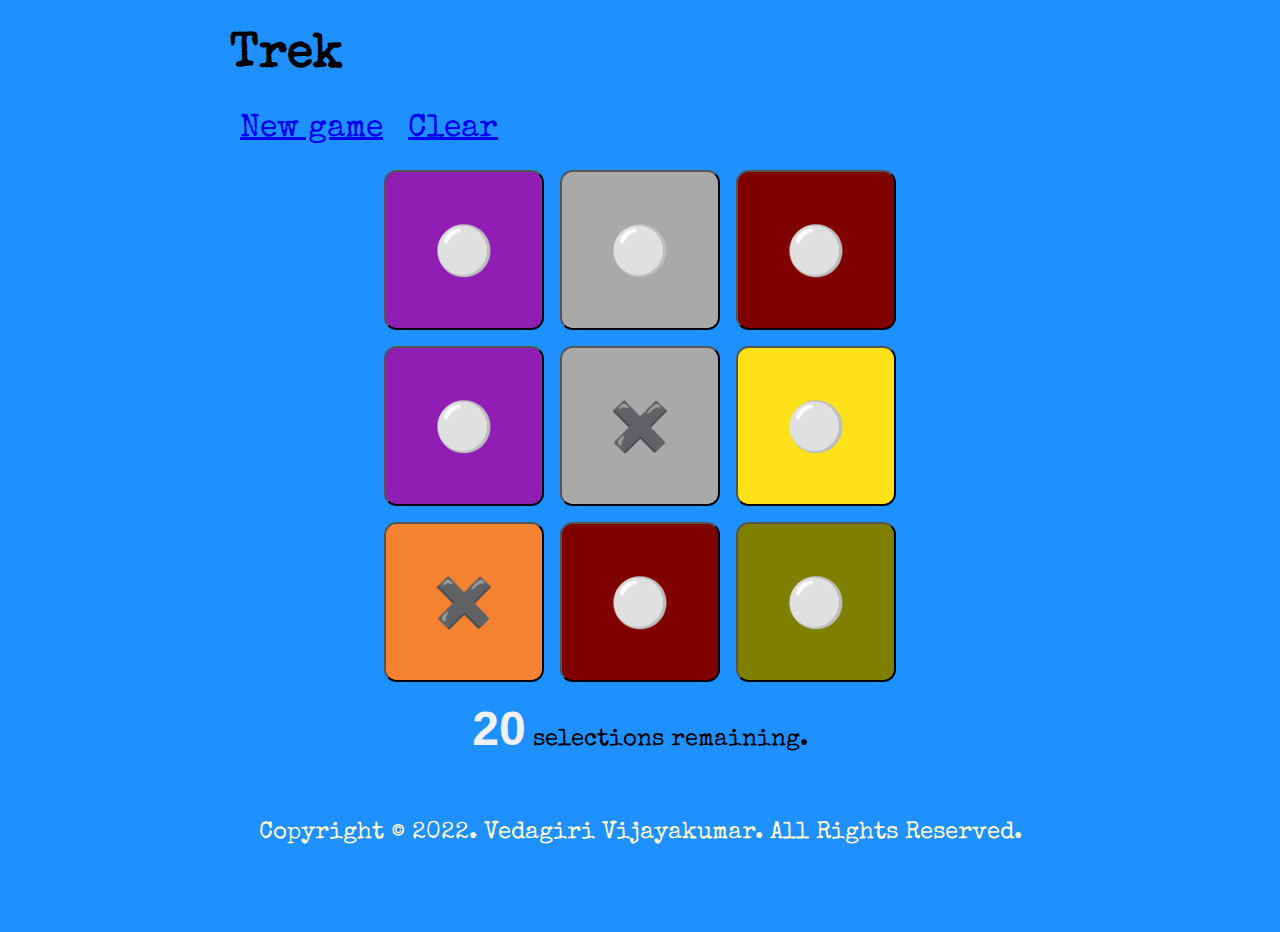
==== game.html @ e740db82 "UI Tweaks" ====
<!DOCTYPE html>

<!-- 
/* Trek
 * Copyright© 2002. Vedagiri Vijayakumar. All Rights Reserved.
 */  
-->

<html>

<head>
   <meta charset="utf-8">
   <title>Trek</title>

   <link rel="preconnect" href="https://fonts.googleapis.com">
   <link rel="preconnect" href="https://fonts.gstatic.com" crossorigin>
   <link href="https://fonts.googleapis.com/css2?family=Special+Elite&display=swap" rel="stylesheet">

   <link rel="stylesheet" href="style.css">

   <link rel="apple-touch-icon" sizes="180x180" href="/apple-touch-icon.png">
   <link rel="icon" type="image/png" sizes="32x32" href="/favicon-32x32.png">
   <link rel="icon" type="image/png" sizes="16x16" href="/favicon-16x16.png">
   <link rel="manifest" href="/site.webmanifest">

</head>

<body>
   <header><h1>Trek</h1></header>
   <nav>
      <a class="playLink" href="game.html">New game</a>
      <a id="linkClearSelections" href="#" class="playLink">Clear</a>
   </nav>

   <article class="center">
      <section>
          <table id="gameGrid" cellpadding="7px">
          </table>
          <p id="messageBlock"></p>
      </section>
      <section>
         <p id="statusMessage"><span id="statusBlock"></span>&nbsp;selections remaining.</p>
      </section>
      <section id="footer">
         <p>Copyright &copy; 2022. Vedagiri Vijayakumar. All Rights Reserved.</p>
      </section>
   </article>
   <script src="app.js"></script>
</body>

</html>
---- style.css ----
/* Trek
 * Copyright© 2002. Vedagiri Vijayakumar. All Rights Reserved.
 */  
@import url('https://fonts.googleapis.com/css2?family=Special+Elite&display=swap');

html, body {
    height: 100%;
    margin-left: 10%;
    margin-right: 10%;
 }
 
 
body {
    min-height: 100%;
    background-color: dodgerblue;
    font-family: 'Special Elite', cursive;
}
 
header {
    margin-top: 1rem;
    font-size: x-large;
}
 
nav {
   font-size: larger;
}

table[id=gameGrid] {
    max-width: 80%;
    margin-top: 1.0rem;
    margin-left: auto;
    margin-right: auto;
}
 
 .center {
    margin-left: auto;
    margin-right: auto;
 }
 
p {
   font-size: 1.5rem;
   line-height: 1.8rem;
}

#footer {
    padding-left: 1.0rem;
    padding-right: 1.0rem;
    padding-bottom: 1.0rem;
    padding-top: 1.0rem;
    color: lemonchiffon;
    height: 2.0rem;
    bottom: 0px;
    left: 0px;
    right: 0px;
    margin-bottom: 1.0rem;
    text-align: center;
 }
 
 a.playLink {
    font-size: 2.0rem;
    padding: 0.60rem;
 }
 
#messageBlock {
   color: firebrick;
   text-align: center;
}

.centerimage {
   display: block;
   margin-left: auto;
   margin-right: auto;
   width: 65%;
}

#statusMessage {
    text-align: center;
    color: black;
 }
 
 #statusBlock {
    font-family:Arial, Helvetica, sans-serif;
    font-weight: bolder;
    font-size: 3.0rem;
    color: #f0f0f0;
 }
 
/* game.html styles */

button.piece {
   width: 10.0rem;
   height: 10.0rem;
   padding: 0.5rem;
   border-radius: 0.8rem;
   font-size: 3.0rem;
   transition: border-radius 0.5s ease; 
}

button.piece:hover {
   border-radius: 5.0rem;
   box-shadow: 0 12px 16px 0 rgba(0,0,0,0.24),0 17px 50px 0 rgba(0,0,0,0.19);
}

button.piece.selected {
   outline-style: dotted;
   outline-color: white;
   outline-width: 3px;
   outline-offset: 5px;
   border-radius: 5.0rem;
}
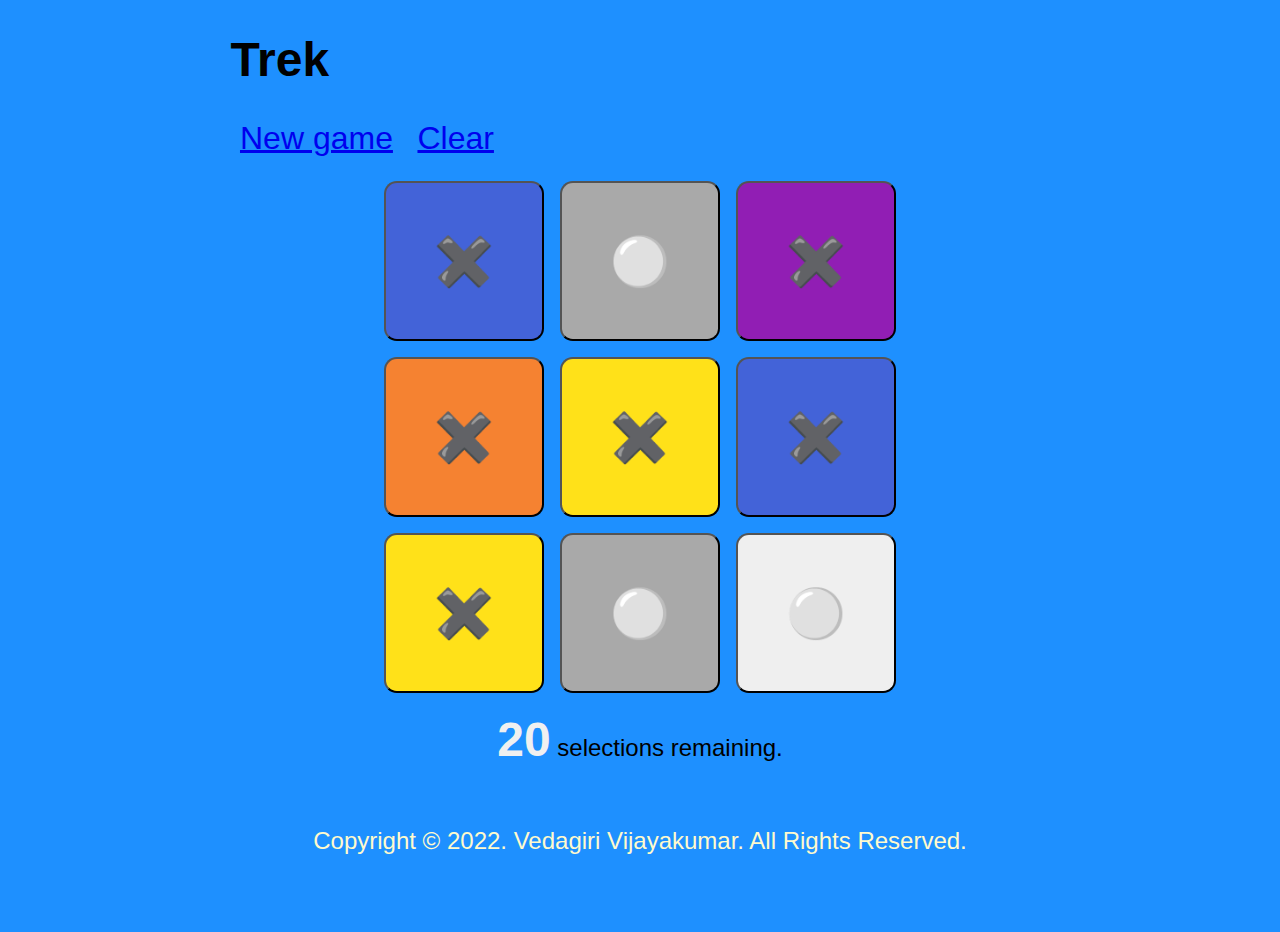
==== commit 36531015: "Removed Google Fonts" ====
--- a/game.html
+++ b/game.html
@@ -12,9 +12,15 @@
    <meta charset="utf-8">
    <title>Trek</title>
 
-   <link rel="preconnect" href="https://fonts.googleapis.com">
-   <link rel="preconnect" href="https://fonts.gstatic.com" crossorigin>
-   <link href="https://fonts.googleapis.com/css2?family=Special+Elite&display=swap" rel="stylesheet">
+   <meta NAME="DC.Title" CONTENT="Trek">
+   <meta NAME="DC.Title.Alternative"CONTENT="Trek game page">
+   <meta NAME="DC.Creator.PersonalName" CONTENT="Vedagiri Vijayakumar">
+   <meta NAME="DC.Subject" CONTENT="Games">
+   <meta NAME="DC.Description" CONTENT="Trek, a single-player strategy game played against the computer inspired by interactive 3-SAT solving">
+   <meta NAME="DC.Identifier" CONTENT="Trek, the game: game page">
+   <meta NAME="DC.Date" CONTENT="January 2022">
+   <meta NAME="DC.Language" SCHEME="ISO639-1" ]CONTENT="us-en">
+   <meta NAME="DC.Rights" CONTENT="Copyright&copy; 2022. Vedagiri Vijayakumar. All Rights Reserved. (Also see: License)">   
 
    <link rel="stylesheet" href="style.css">
 
--- a/style.css
+++ b/style.css
@@ -1,7 +1,6 @@
 /* Trek
  * Copyright© 2002. Vedagiri Vijayakumar. All Rights Reserved.
  */  
-@import url('https://fonts.googleapis.com/css2?family=Special+Elite&display=swap');
 
 html, body {
     height: 100%;
@@ -13,7 +12,7 @@
 body {
     min-height: 100%;
     background-color: dodgerblue;
-    font-family: 'Special Elite', cursive;
+    font-family: -apple-system, BlinkMacSystemFont, "Segoe UI", Roboto, Helvetica, Arial, sans-serif, "Apple Color Emoji", "Segoe UI Emoji", "Segoe UI Symbol";
 }
  
 header {
@@ -48,18 +47,21 @@
     padding-bottom: 1.0rem;
     padding-top: 1.0rem;
     color: lemonchiffon;
-    height: 2.0rem;
     bottom: 0px;
     left: 0px;
     right: 0px;
     margin-bottom: 1.0rem;
     text-align: center;
- }
- 
- a.playLink {
+}
+
+#footer p {
+   height: 1.0rem;
+}
+
+a.playLink {
     font-size: 2.0rem;
     padding: 0.60rem;
- }
+}
  
 #messageBlock {
    color: firebrick;
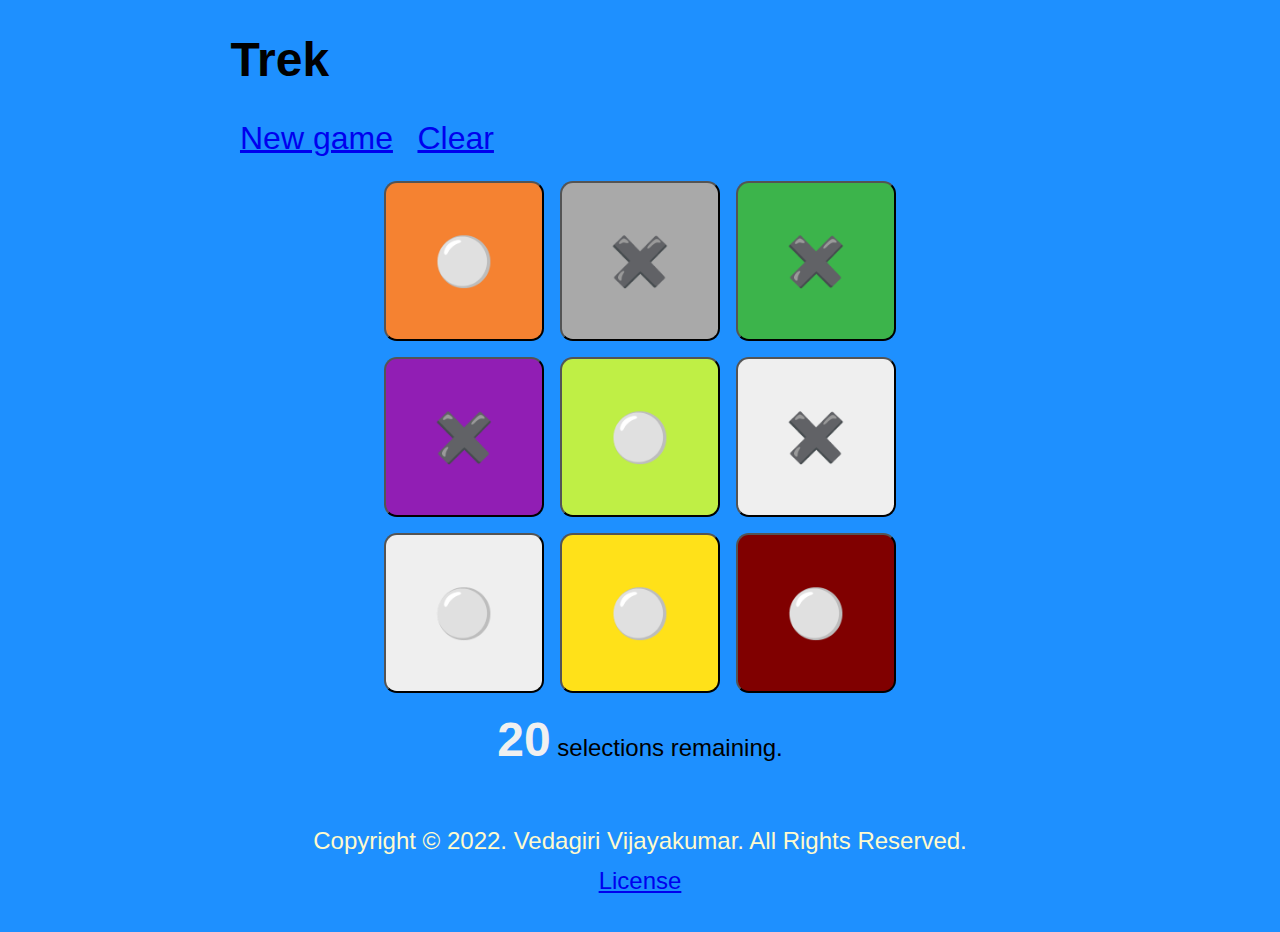
==== commit ffdbe7bd: "Fixed the relative path for icons, webmanifest etc" ====
--- a/game.html
+++ b/game.html
@@ -6,28 +6,29 @@
  */  
 -->
 
-<html>
+<html lang="us-en">
 
 <head>
    <meta charset="utf-8">
+   <meta name="viewport" content="width=device-width, initial-scale=1.0">
    <title>Trek</title>
 
-   <meta NAME="DC.Title" CONTENT="Trek">
-   <meta NAME="DC.Title.Alternative"CONTENT="Trek game page">
-   <meta NAME="DC.Creator.PersonalName" CONTENT="Vedagiri Vijayakumar">
-   <meta NAME="DC.Subject" CONTENT="Games">
-   <meta NAME="DC.Description" CONTENT="Trek, a single-player strategy game played against the computer inspired by interactive 3-SAT solving">
-   <meta NAME="DC.Identifier" CONTENT="Trek, the game: game page">
-   <meta NAME="DC.Date" CONTENT="January 2022">
-   <meta NAME="DC.Language" SCHEME="ISO639-1" ]CONTENT="us-en">
-   <meta NAME="DC.Rights" CONTENT="Copyright&copy; 2022. Vedagiri Vijayakumar. All Rights Reserved. (Also see: License)">   
+   <meta name="DC.Title" content="Trek">
+   <meta name="DC.Title.Alternative" content="Trek game page">
+   <meta name="DC.Creator.PersonalName" content="Vedagiri Vijayakumar">
+   <meta name="DC.Subject" content="Games">
+   <meta name="DC.Description" content="Trek, a single-player strategy game played against the computer inspired by interactive 3-SAT solving">
+   <meta name="DC.Identifier" content="Trek, the game: game page">
+   <meta name="DC.Date" content="January 21, 2022">
+   <meta name="DC.Language" scheme="ISO639-1" content="us-en">
+   <meta name="DC.Rights" content="Copyright&copy; 2022. Vedagiri Vijayakumar. All Rights Reserved. (Also see: License)">   
 
    <link rel="stylesheet" href="style.css">
 
-   <link rel="apple-touch-icon" sizes="180x180" href="/apple-touch-icon.png">
-   <link rel="icon" type="image/png" sizes="32x32" href="/favicon-32x32.png">
-   <link rel="icon" type="image/png" sizes="16x16" href="/favicon-16x16.png">
-   <link rel="manifest" href="/site.webmanifest">
+   <link rel="apple-touch-icon" sizes="180x180" href="apple-touch-icon.png">
+   <link rel="icon" type="image/png" sizes="32x32" href="favicon-32x32.png">
+   <link rel="icon" type="image/png" sizes="16x16" href="favicon-16x16.png">
+   <link rel="manifest" href="site.webmanifest"> 
 
 </head>
 
@@ -49,6 +50,7 @@
       </section>
       <section id="footer">
          <p>Copyright &copy; 2022. Vedagiri Vijayakumar. All Rights Reserved.</p>
+         <p><a href="LICENSE.txt" rel="noreferrer license" target=_blank>License</a></p>
       </section>
    </article>
    <script src="app.js"></script>
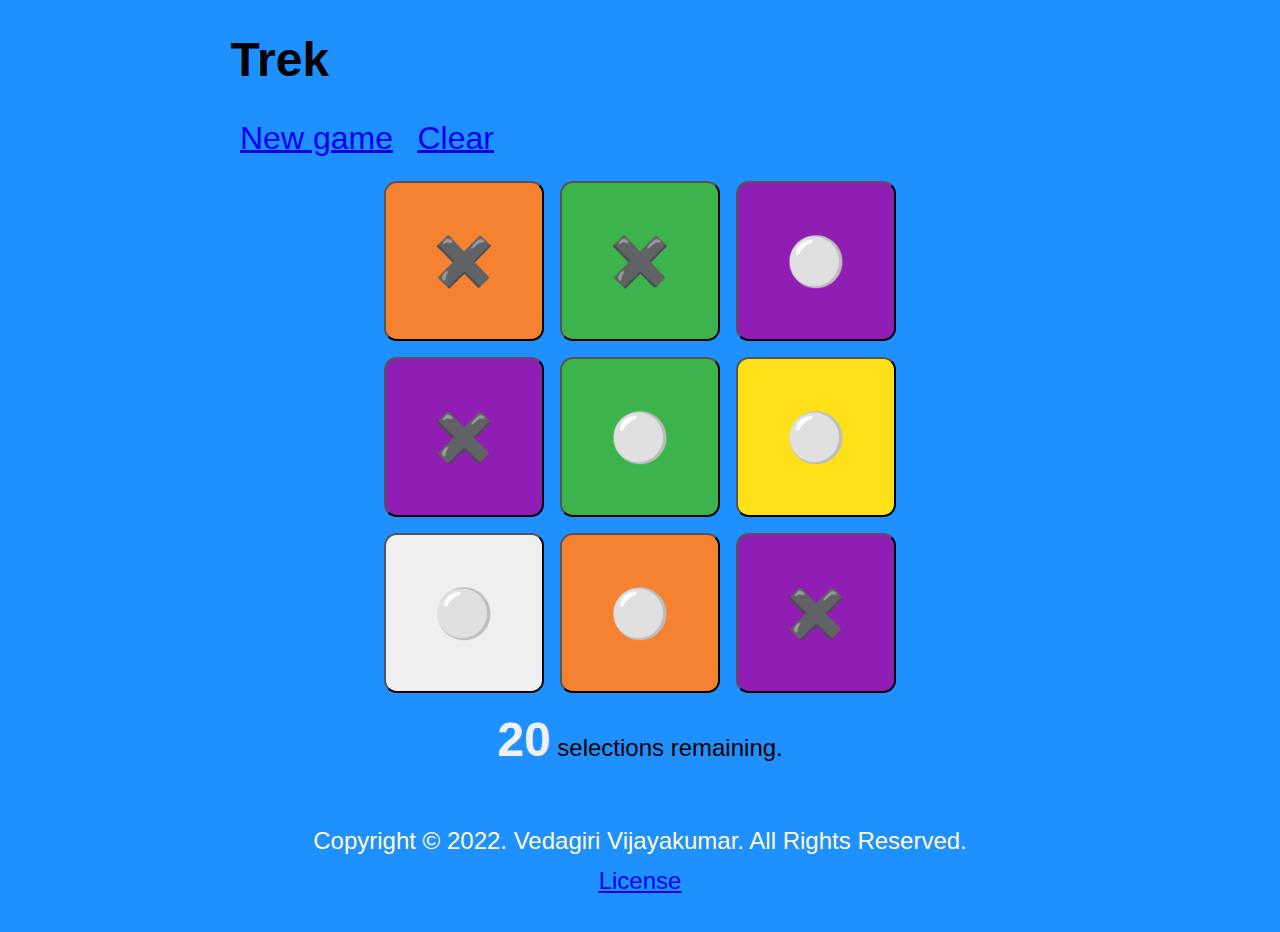
==== commit bbd09d5d: "Fixed lang attribute on <html> tag" ====
--- a/game.html
+++ b/game.html
@@ -6,7 +6,7 @@
  */  
 -->
 
-<html lang="us-en">
+<html lang="en">
 
 <head>
    <meta charset="utf-8">
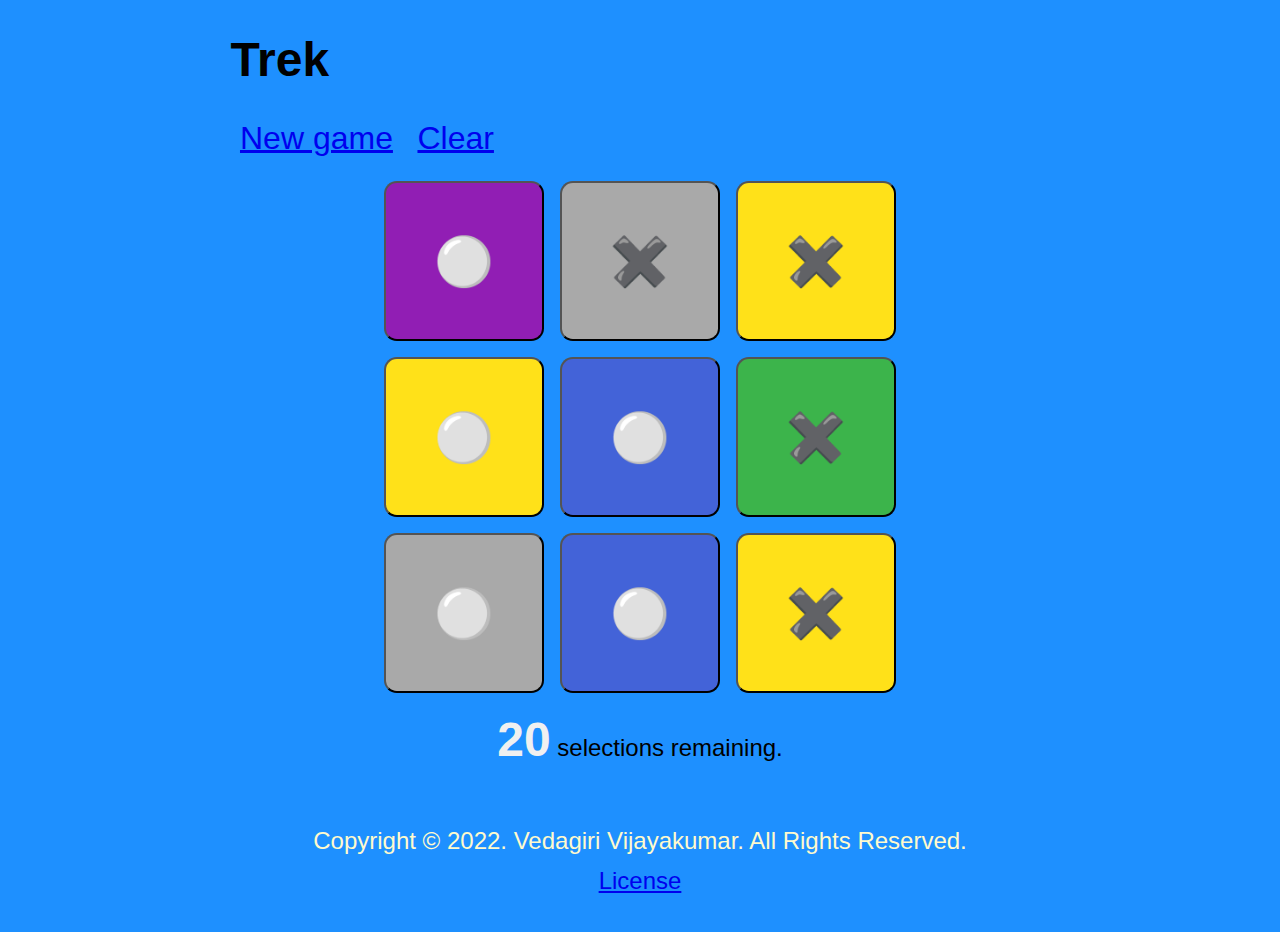
==== commit 5c1c59a7: "Added <meta name="description" ...>" ====
--- a/game.html
+++ b/game.html
@@ -11,6 +11,8 @@
 <head>
    <meta charset="utf-8">
    <meta name="viewport" content="width=device-width, initial-scale=1.0">
+   <meta name="description" content="Trek, a single-player strategy game played against the computer inspired by interactive 3-SAT solving">
+
    <title>Trek</title>
 
    <meta name="DC.Title" content="Trek">
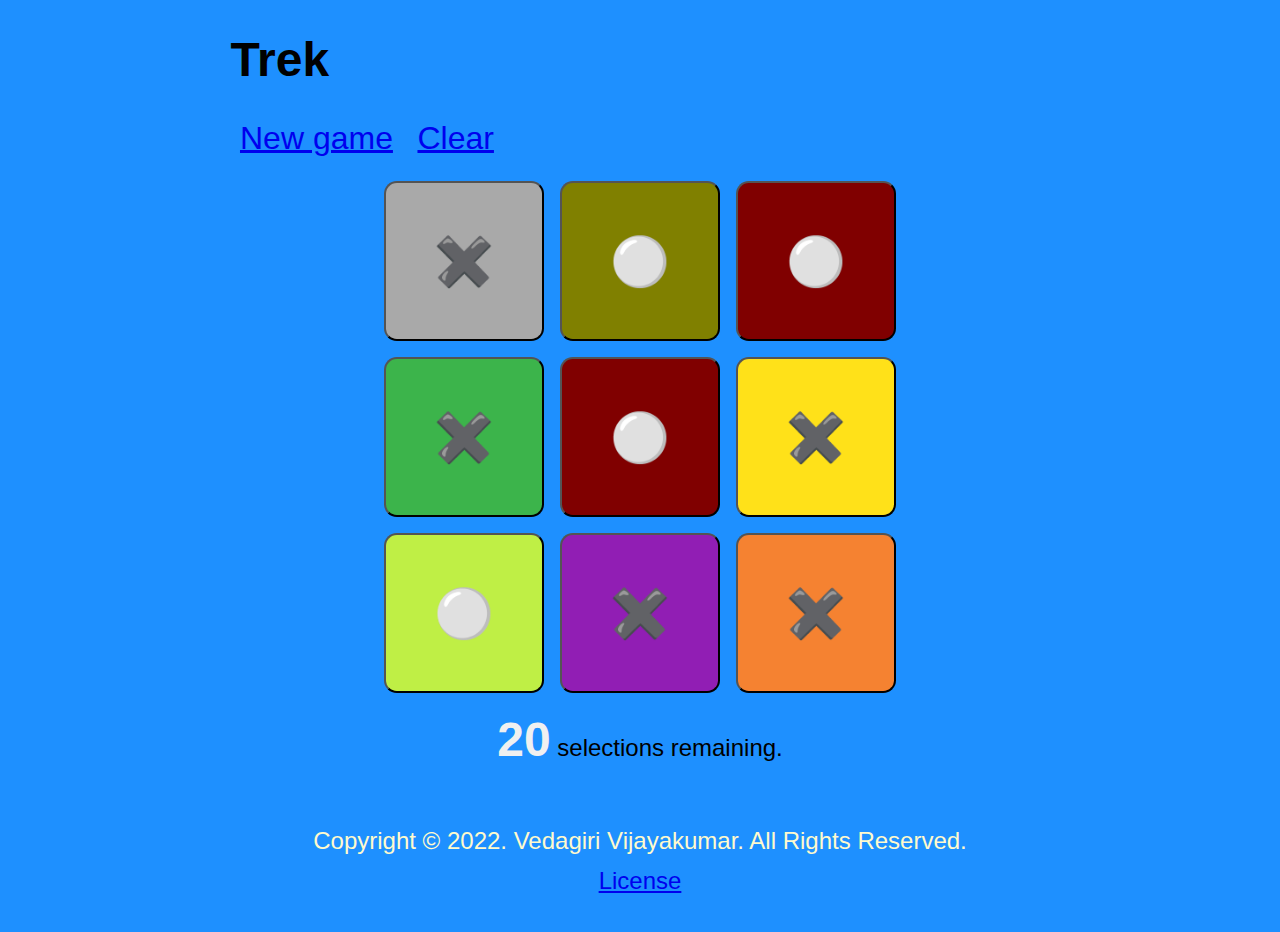
==== commit cfead04e: "Added icon maskable in manifest file" ====
--- a/game.html
+++ b/game.html
@@ -24,6 +24,8 @@
    <meta name="DC.Date" content="January 21, 2022">
    <meta name="DC.Language" scheme="ISO639-1" content="us-en">
    <meta name="DC.Rights" content="Copyright&copy; 2022. Vedagiri Vijayakumar. All Rights Reserved. (Also see: License)">   
+
+   <meta name="theme-color" content="#1e90ff"/>
 
    <link rel="stylesheet" href="style.css">
 
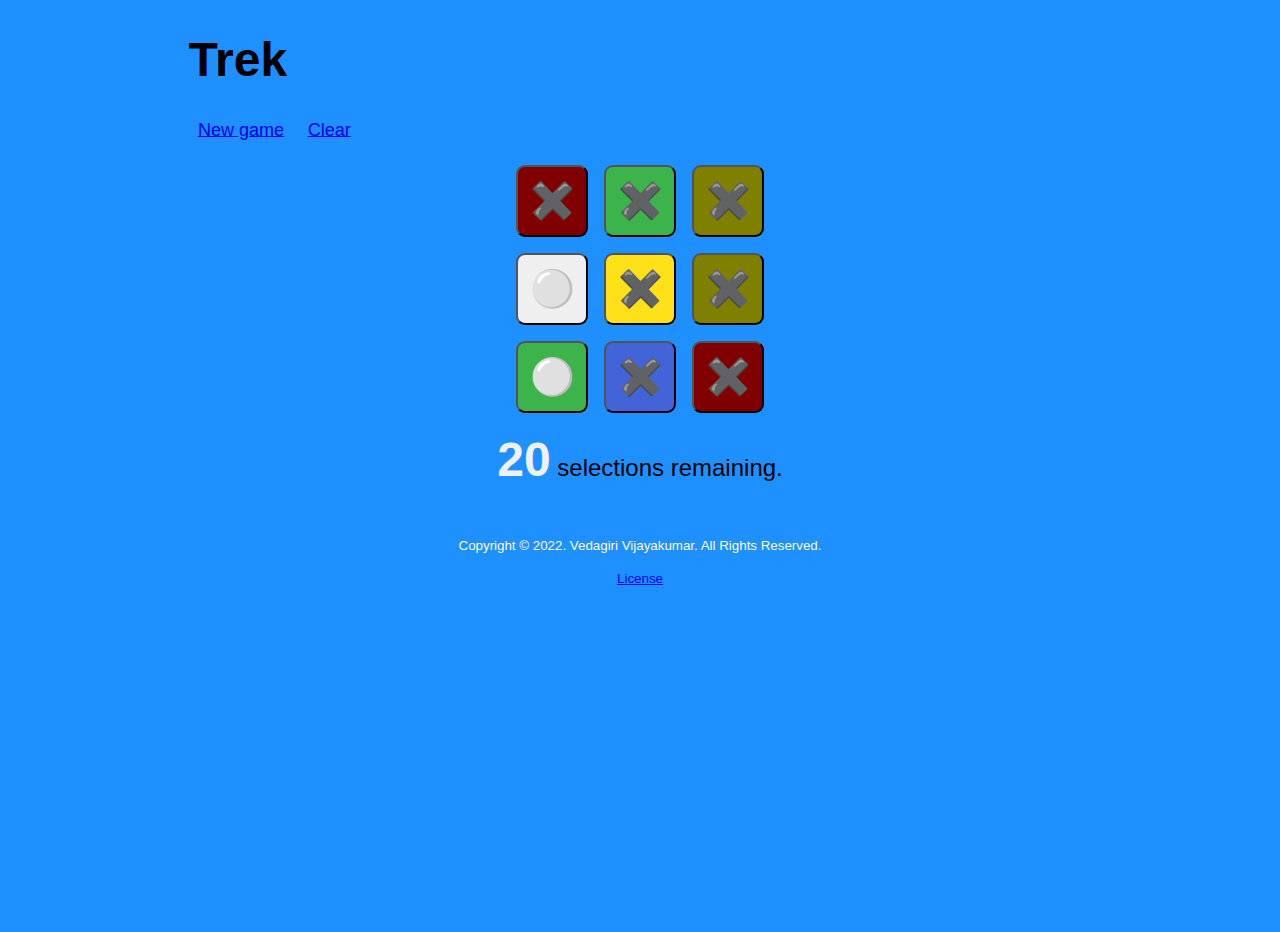
==== commit 00c93e60: "UI tweaks for mobile" ====
--- a/game.html
+++ b/game.html
@@ -44,19 +44,20 @@
    </nav>
 
    <article class="center">
-      <section>
-          <table id="gameGrid" cellpadding="7px">
-          </table>
-          <p id="messageBlock"></p>
-      </section>
+      <table id="gameGrid" cellpadding="7px">
+      </table>
+      <p id="messageBlock"></p>
+
       <section>
          <p id="statusMessage"><span id="statusBlock"></span>&nbsp;selections remaining.</p>
       </section>
-      <section id="footer">
-         <p>Copyright &copy; 2022. Vedagiri Vijayakumar. All Rights Reserved.</p>
-         <p><a href="LICENSE.txt" rel="noreferrer license" target=_blank>License</a></p>
-      </section>
    </article>
+
+   <section id="footer">
+      <p>Copyright &copy; 2022. Vedagiri Vijayakumar. All Rights Reserved.</p>
+      <p><a href="LICENSE.txt" rel="noreferrer license" target=_blank>License</a></p>
+   </section>
+
    <script src="app.js"></script>
 </body>
 
--- a/style.css
+++ b/style.css
@@ -4,8 +4,8 @@
 
 html, body {
     height: 100%;
-    margin-left: 10%;
-    margin-right: 10%;
+    margin-left: 8%;
+    margin-right: 8%;
  }
  
  
@@ -21,11 +21,18 @@
 }
  
 nav {
-   font-size: larger;
+   font-size: normal;
+}
+
+img {
+   width: 65%;
+   height: auto;
 }
 
 table[id=gameGrid] {
-    max-width: 80%;
+    max-width: 65%;
+    width: auto;
+    height: auto;
     margin-top: 1.0rem;
     margin-left: auto;
     margin-right: auto;
@@ -42,24 +49,25 @@
 }
 
 #footer {
+   max-width: 100%;
     padding-left: 1.0rem;
     padding-right: 1.0rem;
     padding-bottom: 1.0rem;
     padding-top: 1.0rem;
     color: lemonchiffon;
-    bottom: 0px;
-    left: 0px;
-    right: 0px;
+    margin-left: auto;
+    margin-right: auto;
     margin-bottom: 1.0rem;
     text-align: center;
 }
 
 #footer p {
-   height: 1.0rem;
+   font-size: smaller;
+   line-height: 1.2rem;
 }
 
 a.playLink {
-    font-size: 2.0rem;
+    font-size: large;
     padding: 0.60rem;
 }
  
@@ -89,6 +97,7 @@
  
 /* game.html styles */
 
+/*
 button.piece {
    width: 10.0rem;
    height: 10.0rem;
@@ -97,10 +106,21 @@
    font-size: 3.0rem;
    transition: border-radius 0.5s ease; 
 }
+*/
+
+button.piece {
+   width: 72px;
+   height: 72px;
+   padding: 6px 6px;
+   border-radius: 9px;
+   font-size: 36px;
+   transition: border-radius 0.5s ease; 
+}
 
 button.piece:hover {
-   border-radius: 5.0rem;
+   border-radius: 36px;
    box-shadow: 0 12px 16px 0 rgba(0,0,0,0.24),0 17px 50px 0 rgba(0,0,0,0.19);
+   cursor: pointer;
 }
 
 button.piece.selected {
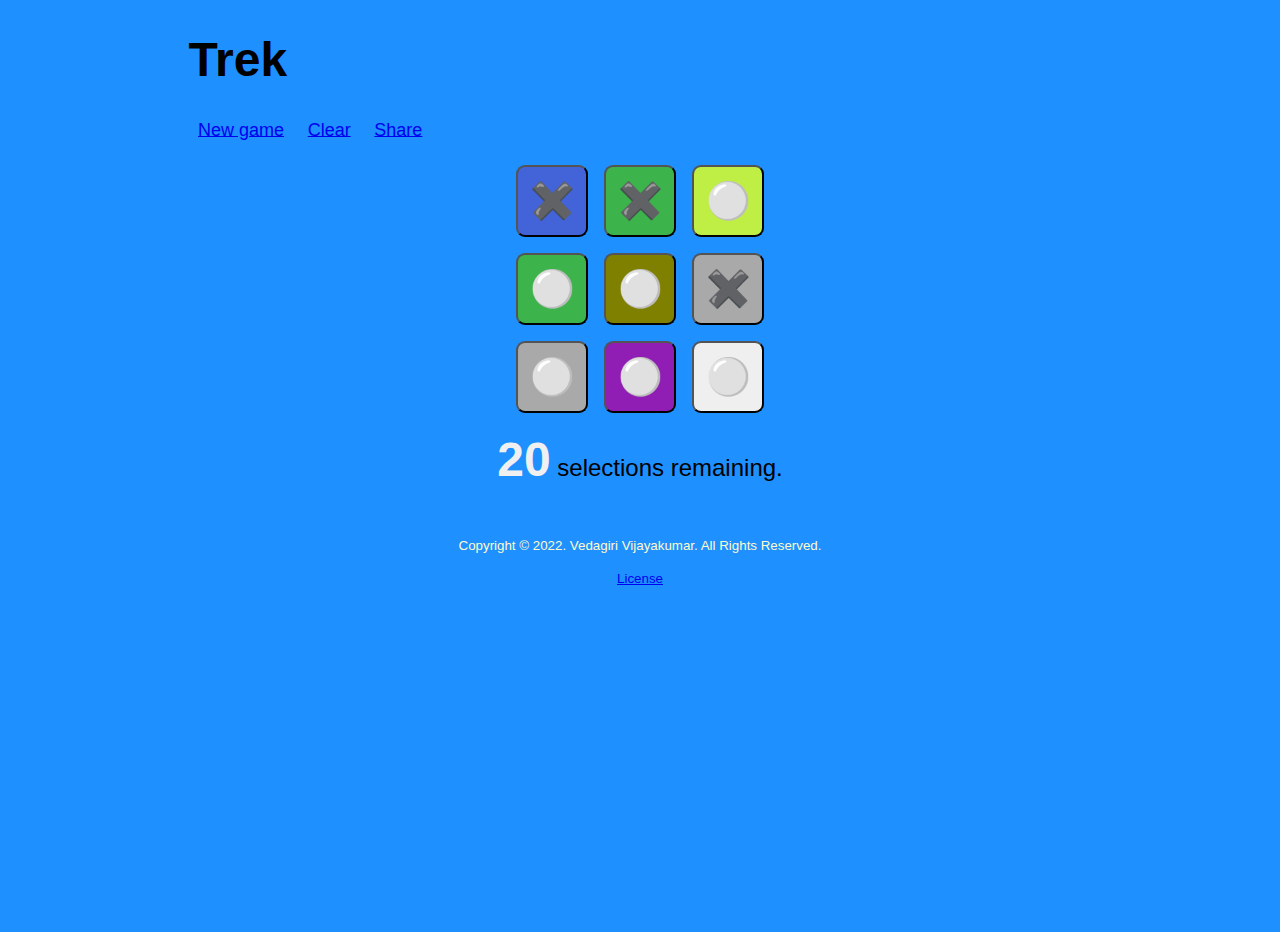
==== commit bf7d6d6c: "Added Share functionality" ====
--- a/game.html
+++ b/game.html
@@ -41,6 +41,7 @@
    <nav>
       <a class="playLink" href="game.html">New game</a>
       <a id="linkClearSelections" href="#" class="playLink">Clear</a>
+      <a id="linkShare" href="#" class="playLink">Share</a>
    </nav>
 
    <article class="center">
